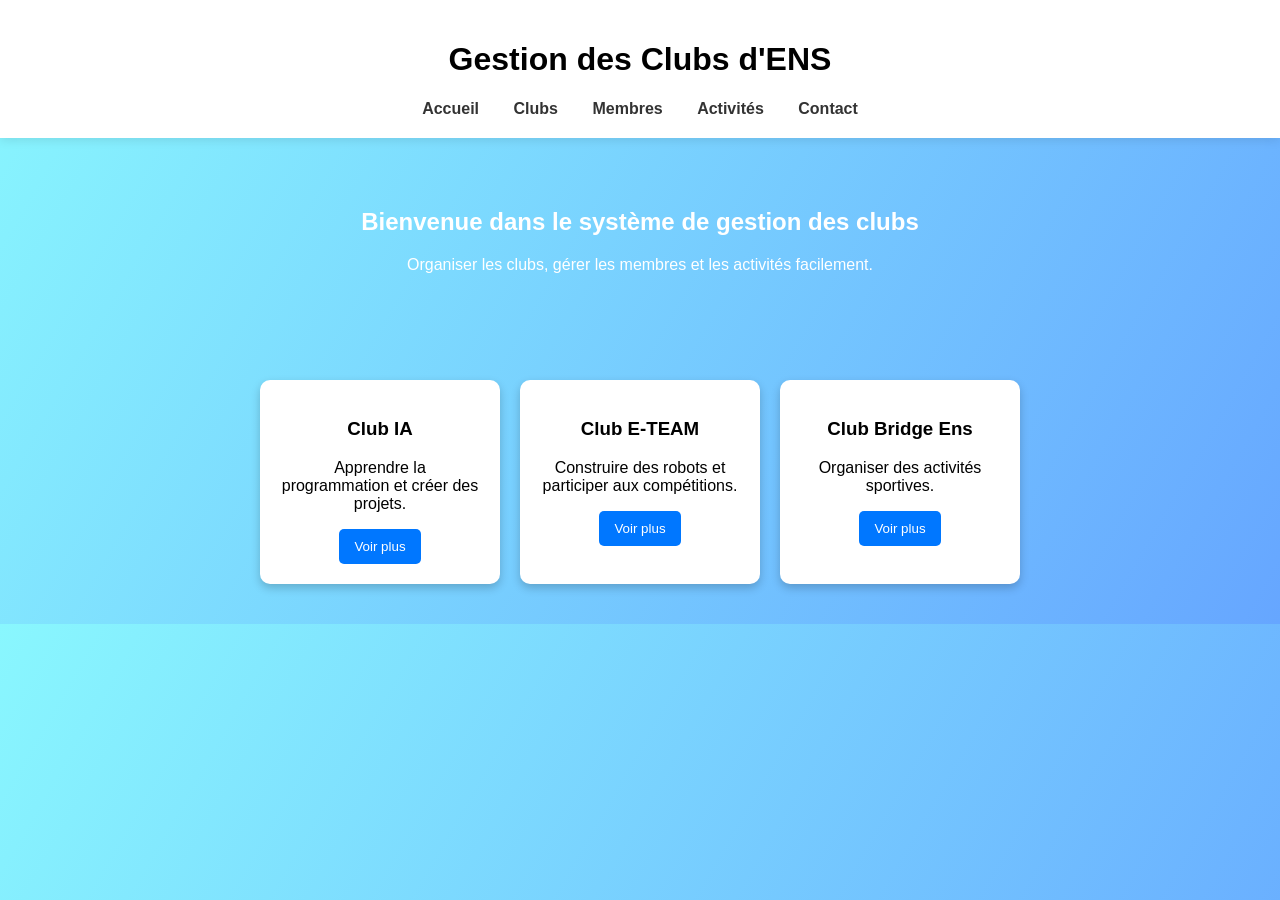
==== index.Html @ 1dfbfaa2 "first commit" ====
<!DOCTYPE html>
<html lang="fr">
<head>
<meta charset="UTF-8">
<title>Gestion des Clubs</title>
<link rel="stylesheet" href="style.css">
</head>

<body>

<header>
<h1>Gestion des Clubs d'ENS</h1>

<nav>
<a href="#">Accueil</a>
<a href="#">Clubs</a>
<a href="#">Membres</a>
<a href="#">Activités</a>
<a href="#">Contact</a>
</nav>
</header>

<section class="hero">
<h2>Bienvenue dans le système de gestion des clubs</h2>
<p>Organiser les clubs, gérer les membres et les activités facilement.</p>
</section>

<section class="clubs">

<div class="card">
<h3>Club IA</h3>
<p>Apprendre la programmation et créer des projets.</p>
<button>Voir plus</button>
</div>

<div class="card">
<h3>Club E-TEAM</h3>
<p>Construire des robots et participer aux compétitions.</p>
<button>Voir plus</button>
</div>

<div class="card">
<h3>Club Bridge Ens</h3>
<p>Organiser des activités sportives.</p>
<button>Voir plus</button>
</div>

</section>

</body>
</html>
---- style.css ----
body{
margin:0;
font-family:Arial;
background:linear-gradient(120deg,#89f7fe,#66a6ff);
}

/* header */

header{
background:white;
padding:20px;
text-align:center;
box-shadow:0 2px 10px rgba(0,0,0,0.1);
}

nav a{
margin:15px;
text-decoration:none;
color:#333;
font-weight:bold;
}

nav a:hover{
color:#0077ff;
}

/* hero section */

.hero{
text-align:center;
padding:50px;
color:white;
}

/* clubs cards */

.clubs{
display:flex;
justify-content:center;
gap:20px;
padding:40px;
}

.card{
background:white;
padding:20px;
border-radius:10px;
width:200px;
text-align:center;
box-shadow:0 4px 10px rgba(0,0,0,0.2);
}

.card button{
background:#0077ff;
color:white;
border:none;
padding:10px 15px;
border-radius:5px;
cursor:pointer;
}

.card button:hover{
background:#0055cc;
}
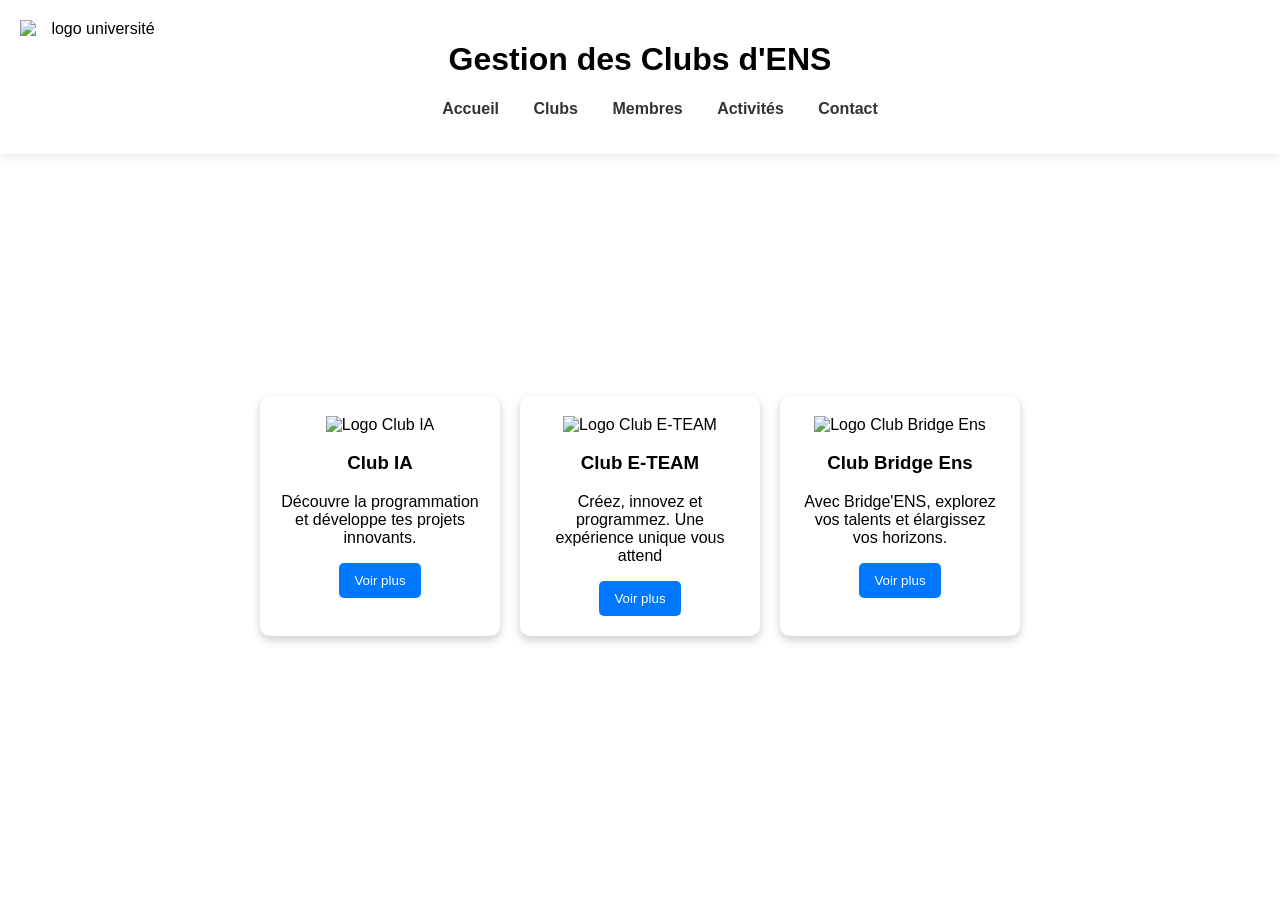
==== commit bae69511: "Add logos and update club descriptions in index.html" ====
--- a/index.Html
+++ b/index.Html
@@ -1,3 +1,4 @@
+
 
 <!DOCTYPE html>
 <html lang="fr">
@@ -10,14 +11,19 @@
 <body>
 
 <header>
+<div class="logo">
+<img src="logo-ens.png" alt="logo université" align="left">
+</div>
 <h1>Gestion des Clubs d'ENS</h1>
 
 <nav>
-<a href="#">Accueil</a>
-<a href="#">Clubs</a>
-<a href="#">Membres</a>
-<a href="#">Activités</a>
-<a href="#">Contact</a>
+    <ul>
+      <a href="#">Accueil</a>
+      <a href="#">Clubs</a>
+      <a href="#">Membres</a>
+      <a href="#">Activités</a>
+      <a href="#">Contact</a>
+    </ul>
 </nav>
 </header>
 
@@ -28,25 +34,34 @@
 
 <section class="clubs">
 
-<div class="card">
-<h3>Club IA</h3>
-<p>Apprendre la programmation et créer des projets.</p>
-<button>Voir plus</button>
-</div>
+  <div class="card">
+    <img src="logo-ia.png" alt="Logo Club IA" class="club-logo">
+    <h3>Club IA</h3>
+    <p>Découvre la programmation et développe tes projets innovants.</p>
+    <button class="voir-plus">Voir plus</button>
+  </div>
 
-<div class="card">
-<h3>Club E-TEAM</h3>
-<p>Construire des robots et participer aux compétitions.</p>
-<button>Voir plus</button>
-</div>
+  <div class="card">
+    <img src="logo-eteam.png" alt="Logo Club E-TEAM" class="club-logo">
+    <h3>Club E-TEAM</h3>
+    <p>Créez, innovez et programmez. Une expérience unique vous attend</p>
+    <button class="voir-plus">Voir plus</button>
+  </div>
 
-<div class="card">
-<h3>Club Bridge Ens</h3>
-<p>Organiser des activités sportives.</p>
-<button>Voir plus</button>
+  <div class="card">
+    <img src="logo-bridge.png" alt="Logo Club Bridge Ens" class="club-logo">
+    <h3>Club Bridge Ens</h3>
+    <p>Avec Bridge'ENS, explorez vos talents et élargissez vos horizons.</p>
+    <button class="voir-plus">Voir plus</button>
+  </div>
+
+</section>
+
+</body>
+</html>
 </div>
 
 </section>
 
 </body>
-</html>+</html>
--- a/style.css
+++ b/style.css
@@ -2,6 +2,11 @@
 margin:0;
 font-family:Arial;
 background:linear-gradient(120deg,#89f7fe,#66a6ff);
+background-image: url(ens.jpeg);
+background-size: cover;
+background-repeat: no-repeat;
+background-position: center;
+background-attachment: fixed;
 }
 
 /* header */
@@ -11,6 +16,12 @@
 padding:20px;
 text-align:center;
 box-shadow:0 2px 10px rgba(0,0,0,0.1);
+.logo img{
+    width:150px
+    
+}
+
+
 }
 
 nav a{
@@ -62,3 +73,4 @@
 .card button:hover{
 background:#0055cc;
 }
+
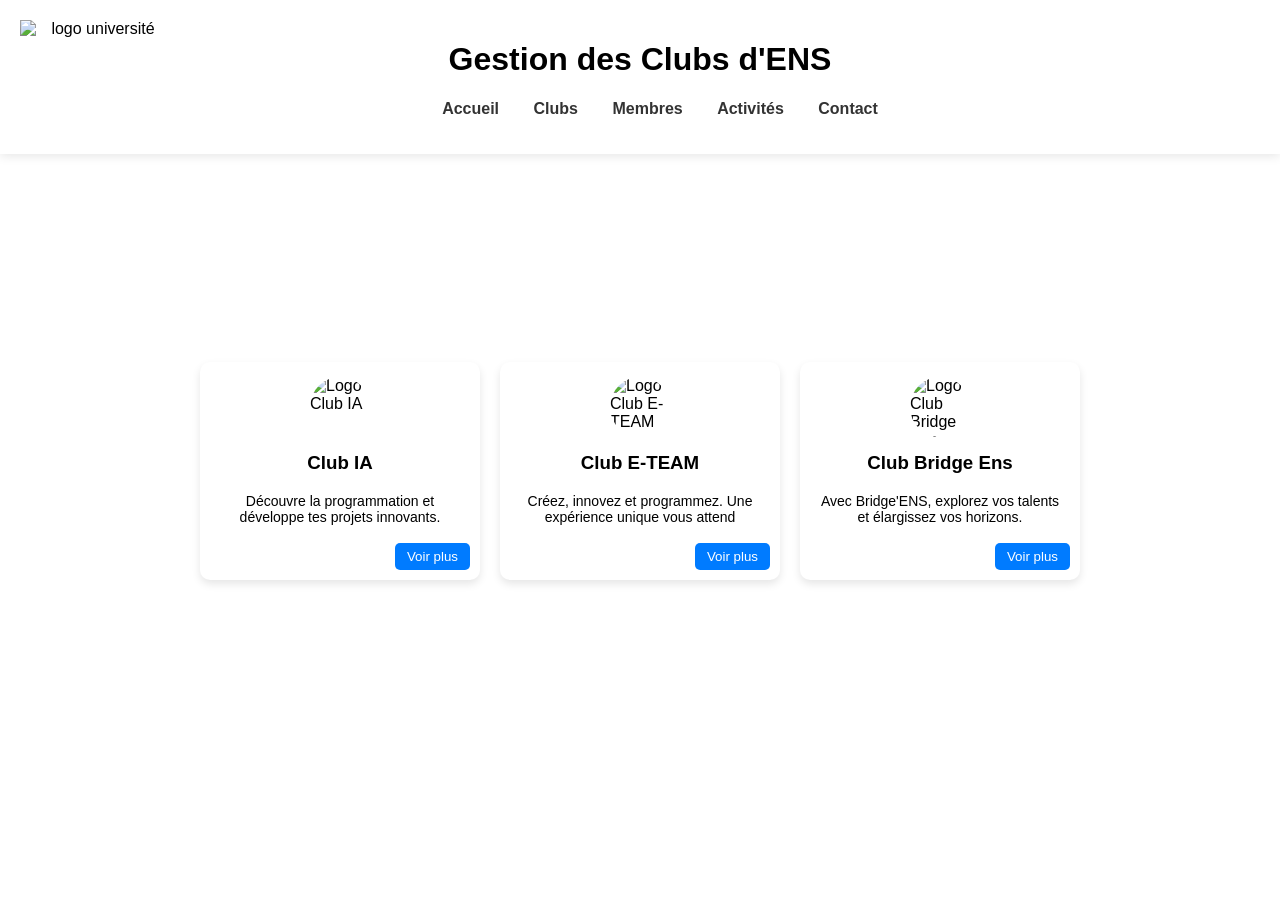
==== commit 6bd435b4: "Update" ====
--- a/index.Html
+++ b/index.Html
@@ -28,8 +28,7 @@
 </header>
 
 <section class="hero">
-<h2>Bienvenue dans le système de gestion des clubs</h2>
-<p>Organiser les clubs, gérer les membres et les activités facilement.</p>
+<h2>Liste des Clubs</h2>
 </section>
 
 <section class="clubs">
--- a/style.css
+++ b/style.css
@@ -9,8 +9,6 @@
 background-attachment: fixed;
 }
 
-/* header */
-
 header{
 background:white;
 padding:20px;
@@ -20,8 +18,6 @@
     width:150px
     
 }
-
-
 }
 
 nav a{
@@ -35,42 +31,58 @@
 color:#0077ff;
 }
 
-/* hero section */
-
 .hero{
 text-align:center;
 padding:50px;
 color:white;
 }
 
-/* clubs cards */
-
-.clubs{
-display:flex;
-justify-content:center;
-gap:20px;
-padding:40px;
+.clubs {
+  display: flex;
+  gap: 20px;
+  justify-content: center;   
+  align-items: center;       
+  margin-top: 40px;
 }
 
-.card{
-background:white;
-padding:20px;
-border-radius:10px;
-width:200px;
-text-align:center;
-box-shadow:0 4px 10px rgba(0,0,0,0.2);
+.card {
+  background: #fff;
+  border-radius: 10px;
+  padding: 15px;
+  width: 250px;
+  box-shadow: 0 4px 8px rgba(0,0,0,0.1);
+  display: flex;
+  flex-direction: column;
+  align-items: center;
+  position: relative;
 }
 
-.card button{
-background:#0077ff;
-color:white;
-border:none;
-padding:10px 15px;
-border-radius:5px;
-cursor:pointer;
+.club-logo {
+  width: 60px;
+  height: 60px;
+  border-radius: 50%;
+  margin-bottom: 10px;
 }
 
-.card button:hover{
-background:#0055cc;
+.card h3 {
+  margin: 5px 0;
 }
 
+.card p {
+  text-align: center;
+  font-size: 14px;
+  margin-bottom: 40px;
+}
+
+.voir-plus {
+  position: absolute;
+  bottom: 10px;
+  right: 10px;
+  background: #007BFF;
+  color: #fff;
+  border: none;
+  padding: 6px 12px;
+  border-radius: 5px;
+  cursor: pointer;
+}
+
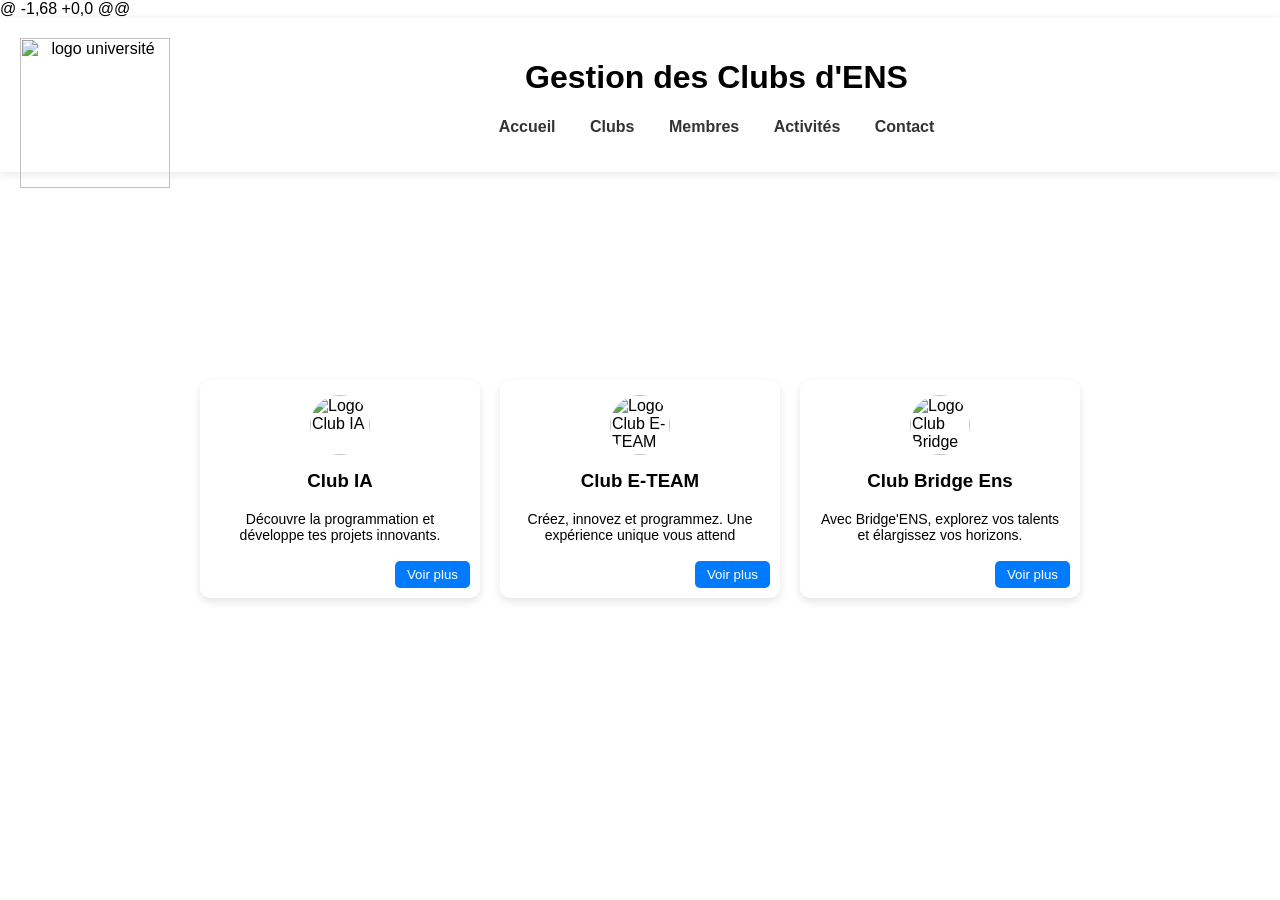
==== commit a9dae4b6: "Update index.html + members.html gestionduclubes.html" ====
--- a/index.Html
+++ b/index.Html
@@ -1,3 +1,4 @@
+@ -1,68 +0,0 @@
 
 
 <!DOCTYPE html>
@@ -19,8 +20,8 @@
 <nav>
     <ul>
       <a href="#">Accueil</a>
-      <a href="#">Clubs</a>
-      <a href="#">Membres</a>
+      <a href="gestionduclubes.html">Clubs</a>
+      <a href="membres.html">Membres</a>
       <a href="#">Activités</a>
       <a href="#">Contact</a>
     </ul>
@@ -62,5 +63,7 @@
 
 </section>
 
+
+
 </body>
 </html>
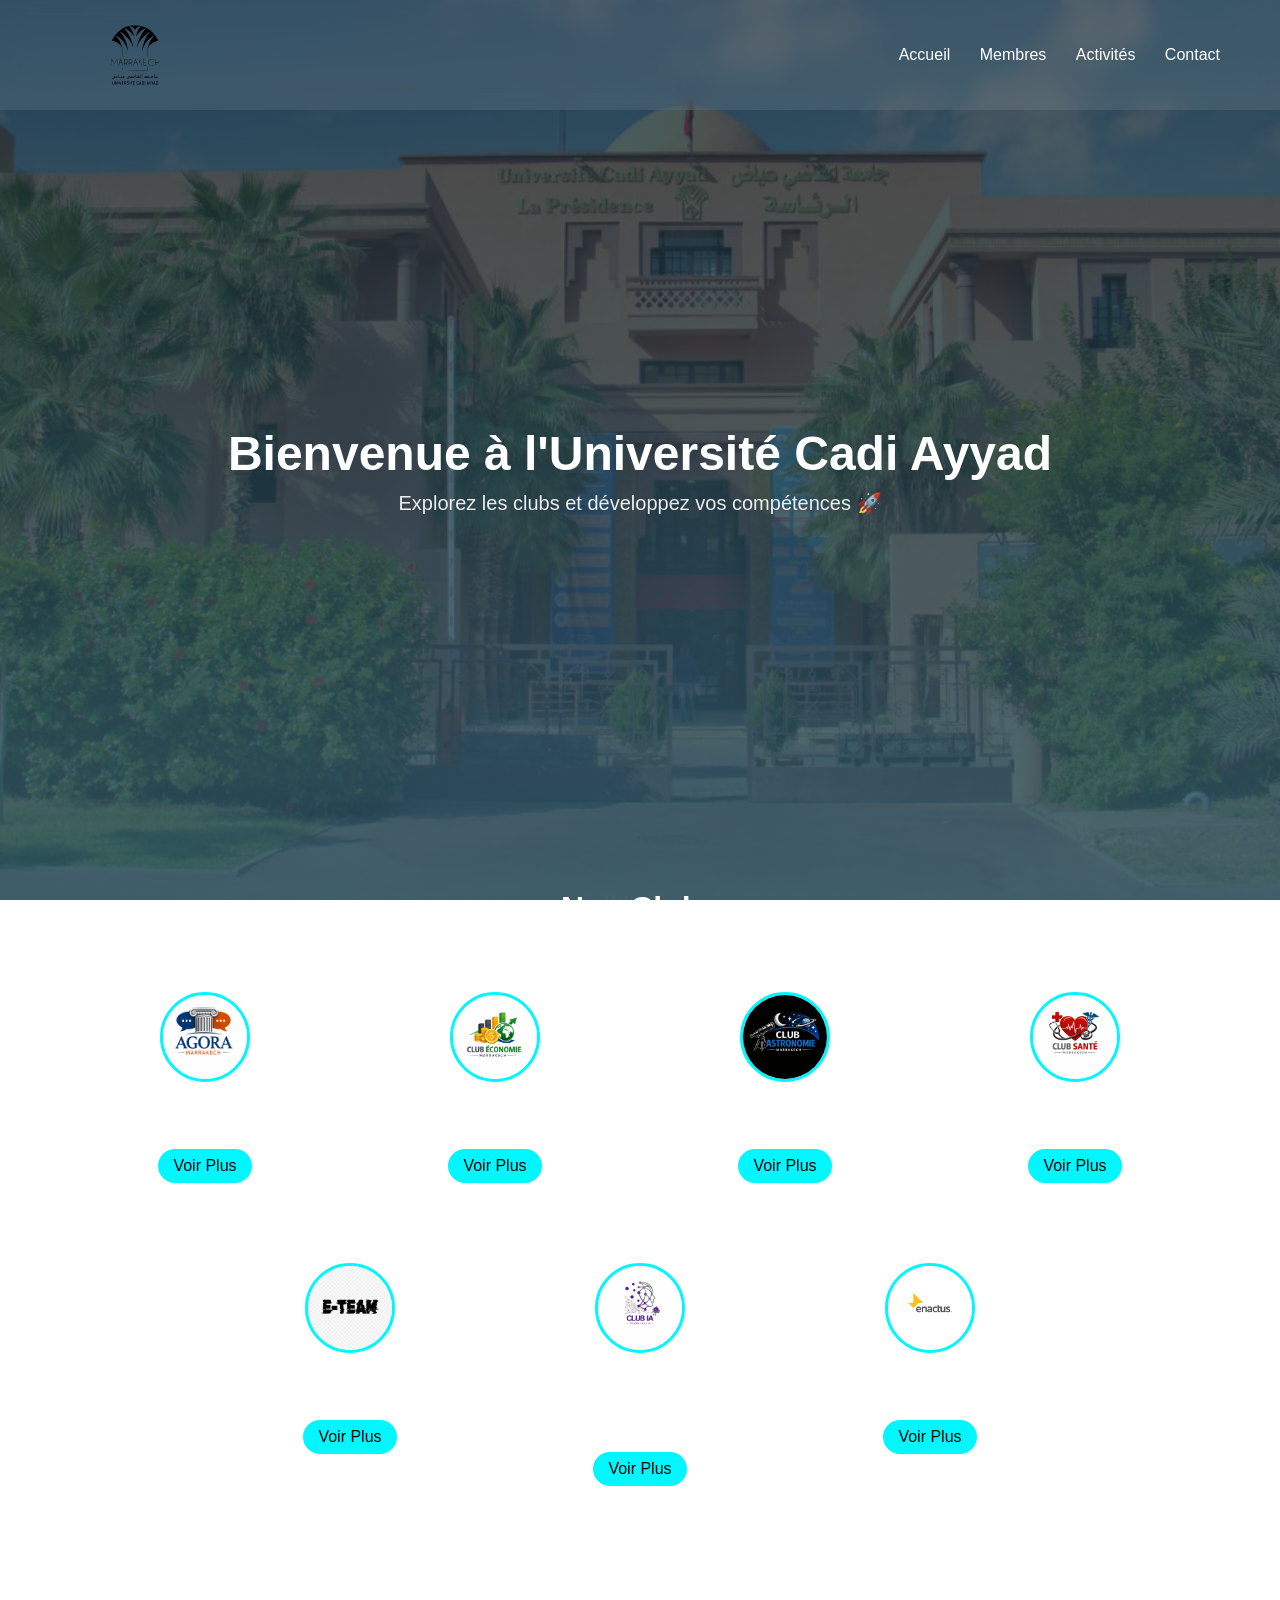
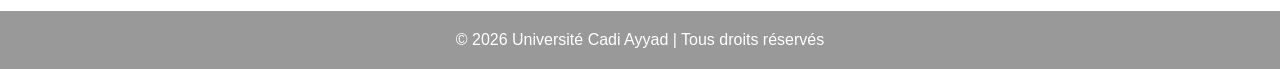
==== commit 45618cf8: "new" ====
--- a/index.Html
+++ b/index.Html
@@ -1,69 +1,94 @@
-@ -1,68 +0,0 @@
-
 
 <!DOCTYPE html>
 <html lang="fr">
 <head>
 <meta charset="UTF-8">
-<title>Gestion des Clubs</title>
+<meta name="viewport" content="width=device-width, initial-scale=1.0">
+<title>Clubs Universitaires - Cadi Ayyad</title>
 <link rel="stylesheet" href="style.css">
 </head>
 
 <body>
 
-<header>
-<div class="logo">
-<img src="logo-ens.png" alt="logo université" align="left">
+<!-- NAVBAR -->
+<div class="navbar">
+    <img src="logo-uca.svg" class="logo">
+    <div class="nav-links">
+        <a href="#">Accueil</a>
+        <a href="#">Membres</a>
+        <a href="#">Activités</a>
+        <a href="#">Contact</a>
+    </div>
 </div>
-<h1>Gestion des Clubs d'ENS</h1>
 
-<nav>
-    <ul>
-      <a href="#">Accueil</a>
-      <a href="gestionduclubes.html">Clubs</a>
-      <a href="membres.html">Membres</a>
-      <a href="#">Activités</a>
-      <a href="#">Contact</a>
-    </ul>
-</nav>
-</header>
+<!-- HERO -->
+<div class="hero">
+    <h1>Bienvenue à l'Université Cadi Ayyad</h1>
+    <p>Explorez les clubs et développez vos compétences 🚀</p>
+</div>
 
-<section class="hero">
-<h2>Liste des Clubs</h2>
+<!-- CLUBS -->
+<section class="clubs">
+    <h2>Nos Clubs</h2>
+
+    <div class="cards">
+
+        <div class="card">
+            <img src="Agora.png">
+            <h3>Agora Club</h3>
+            <p>Débat et communication</p>
+            <a href="#">Voir Plus</a>
+        </div>
+
+        <div class="card">
+            <img src="economie.png">
+            <h3>Club Économie</h3>
+            <p>Finance et business</p>
+            <a href="#">Voir Plus</a>
+        </div>
+
+        <div class="card">
+            <img src="astro.png">
+            <h3>Club Astronomie</h3>
+            <p>Exploration de l’univers</p>
+            <a href="#">Voir Plus</a>
+        </div>
+
+        <div class="card">
+            <img src="sante.png">
+            <h3>Club Santé</h3>
+            <p>Bien-être et santé</p>
+            <a href="#">Voir Plus</a>
+        </div>
+
+        <div class="card">
+            <img src="eteam.png">
+            <h3>Club E-team</h3>
+            <p>Créer, innover et programmer</p>
+            <a href="#">Voir Plus</a>
+        </div>
+
+        <div class="card">
+            <img src="ai.png">
+            <h3>Club IA</h3>
+            <p>Découvre la programmation et développe des compétences en intelligence artificielle</p>
+            <a href="#">Voir Plus</a>
+        </div>
+
+        <div class="card">
+            <img src="enactus.jpeg">
+            <h3>Enactus</h3>
+            <p>Entrepreneuriat social</p>
+            <a href="#">Voir Plus</a>
+        </div>
+
+    </div>
 </section>
 
-<section class="clubs">
-
-  <div class="card">
-    <img src="logo-ia.png" alt="Logo Club IA" class="club-logo">
-    <h3>Club IA</h3>
-    <p>Découvre la programmation et développe tes projets innovants.</p>
-    <button class="voir-plus">Voir plus</button>
-  </div>
-
-  <div class="card">
-    <img src="logo-eteam.png" alt="Logo Club E-TEAM" class="club-logo">
-    <h3>Club E-TEAM</h3>
-    <p>Créez, innovez et programmez. Une expérience unique vous attend</p>
-    <button class="voir-plus">Voir plus</button>
-  </div>
-
-  <div class="card">
-    <img src="logo-bridge.png" alt="Logo Club Bridge Ens" class="club-logo">
-    <h3>Club Bridge Ens</h3>
-    <p>Avec Bridge'ENS, explorez vos talents et élargissez vos horizons.</p>
-    <button class="voir-plus">Voir plus</button>
-  </div>
-
-</section>
+<!-- FOOTER -->
+<footer>
+    © 2026 Université Cadi Ayyad | Tous droits réservés
+</footer>
 
 </body>
-</html>
-</div>
-
-</section>
-
-
-
-</body>
-</html>
+</html>
--- a/style.css
+++ b/style.css
@@ -1,88 +1,141 @@
-body{
-margin:0;
-font-family:Arial;
-background:linear-gradient(120deg,#89f7fe,#66a6ff);
-background-image: url(ens.jpeg);
-background-size: cover;
-background-repeat: no-repeat;
-background-position: center;
-background-attachment: fixed;
+* {
+    margin: 0;
+    padding: 0;
+    box-sizing: border-box;
+    font-family: 'Segoe UI', sans-serif;
 }
 
-header{
-background:white;
-padding:20px;
-text-align:center;
-box-shadow:0 2px 10px rgba(0,0,0,0.1);
-.logo img{
-    width:150px
-    
-}
+body {
+    background: 
+        linear-gradient(rgba(15,32,39,0.75), rgba(44,83,100,0.85)),
+        url('background.jpeg');
+
+    background-size: cover;
+    background-position: center;
+    background-attachment: fixed;
+    color: white;
 }
 
-nav a{
-margin:15px;
-text-decoration:none;
-color:#333;
-font-weight:bold;
+/* NAVBAR */
+.navbar {
+    display: flex;
+    justify-content: space-between;
+    align-items: center;
+    padding: 20px 60px;
+    background: rgba(255,255,255,0.1);
+    backdrop-filter: blur(10px);
+    position: sticky;
+    top: 0;
 }
 
-nav a:hover{
-color:#0077ff;
+.logo {
+    width: 150px;
+    height: auto;
+}
+.logo-container {
+    text-align: center;
+    margin-top: 20px;
+    filter: brightness(0) invert(1); 
+}
+.logo-text {
+    font-size: 20px;
+    font-weight: bold;
+    color: #000;
 }
 
-.hero{
-text-align:center;
-padding:50px;
-color:white;
+.nav-links a {
+    margin-left: 25px;
+    text-decoration: none;
+    color: white;
+    transition: 0.3s;
 }
 
+.nav-links a:hover {
+    color: #00f7ff;
+}
+
+/* HERO */
+.hero {
+    height: 80vh;
+    display: flex;
+    justify-content: center;
+    align-items: center;
+    text-align: center;
+    flex-direction: column;
+}
+
+.hero h1 {
+    font-size: 48px;
+}
+
+.hero p {
+    margin-top: 10px;
+    font-size: 20px;
+    opacity: 0.9;
+}
+
+/* CLUBS */
 .clubs {
-  display: flex;
-  gap: 20px;
-  justify-content: center;   
-  align-items: center;       
-  margin-top: 40px;
+    padding: 60px 40px;
+    text-align: center;
+}
+
+.clubs h2 {
+    font-size: 32px;
+    margin-bottom: 40px;
+}
+
+.cards {
+    display: flex;
+    flex-wrap: wrap;
+    justify-content: center;
+    gap: 30px;
 }
 
 .card {
-  background: #fff;
-  border-radius: 10px;
-  padding: 15px;
-  width: 250px;
-  box-shadow: 0 4px 8px rgba(0,0,0,0.1);
-  display: flex;
-  flex-direction: column;
-  align-items: center;
-  position: relative;
+    background: rgba(255,255,255,0.1);
+    border-radius: 20px;
+    width: 260px;
+    padding: 25px;
+    backdrop-filter: blur(8px);
+    transition: 0.4s;
 }
 
-.club-logo {
-  width: 60px;
-  height: 60px;
-  border-radius: 50%;
-  margin-bottom: 10px;
+.card:hover {
+    transform: translateY(-15px) scale(1.03);
+}
+
+.card img {
+    width: 90px;
+    height: 90px;
+    border-radius: 50%;
+    object-fit: cover;
+    border: 3px solid #00f7ff;
 }
 
 .card h3 {
-  margin: 5px 0;
+    margin-bottom: 10px;
 }
 
 .card p {
-  text-align: center;
-  font-size: 14px;
-  margin-bottom: 40px;
+    font-size: 14px;
+    opacity: 0.8;
 }
 
-.voir-plus {
-  position: absolute;
-  bottom: 10px;
-  right: 10px;
-  background: #007BFF;
-  color: #fff;
-  border: none;
-  padding: 6px 12px;
-  border-radius: 5px;
-  cursor: pointer;
+.card a {
+    display: inline-block;
+    margin-top: 15px;
+    padding: 8px 15px;
+    background: #00f7ff;
+    color: black;
+    border-radius: 20px;
+    text-decoration: none;
 }
 
+/* FOOTER */
+footer {
+    text-align: center;
+    padding: 20px;
+    background: rgba(0,0,0,0.4);
+    margin-top: 40px;
+}
